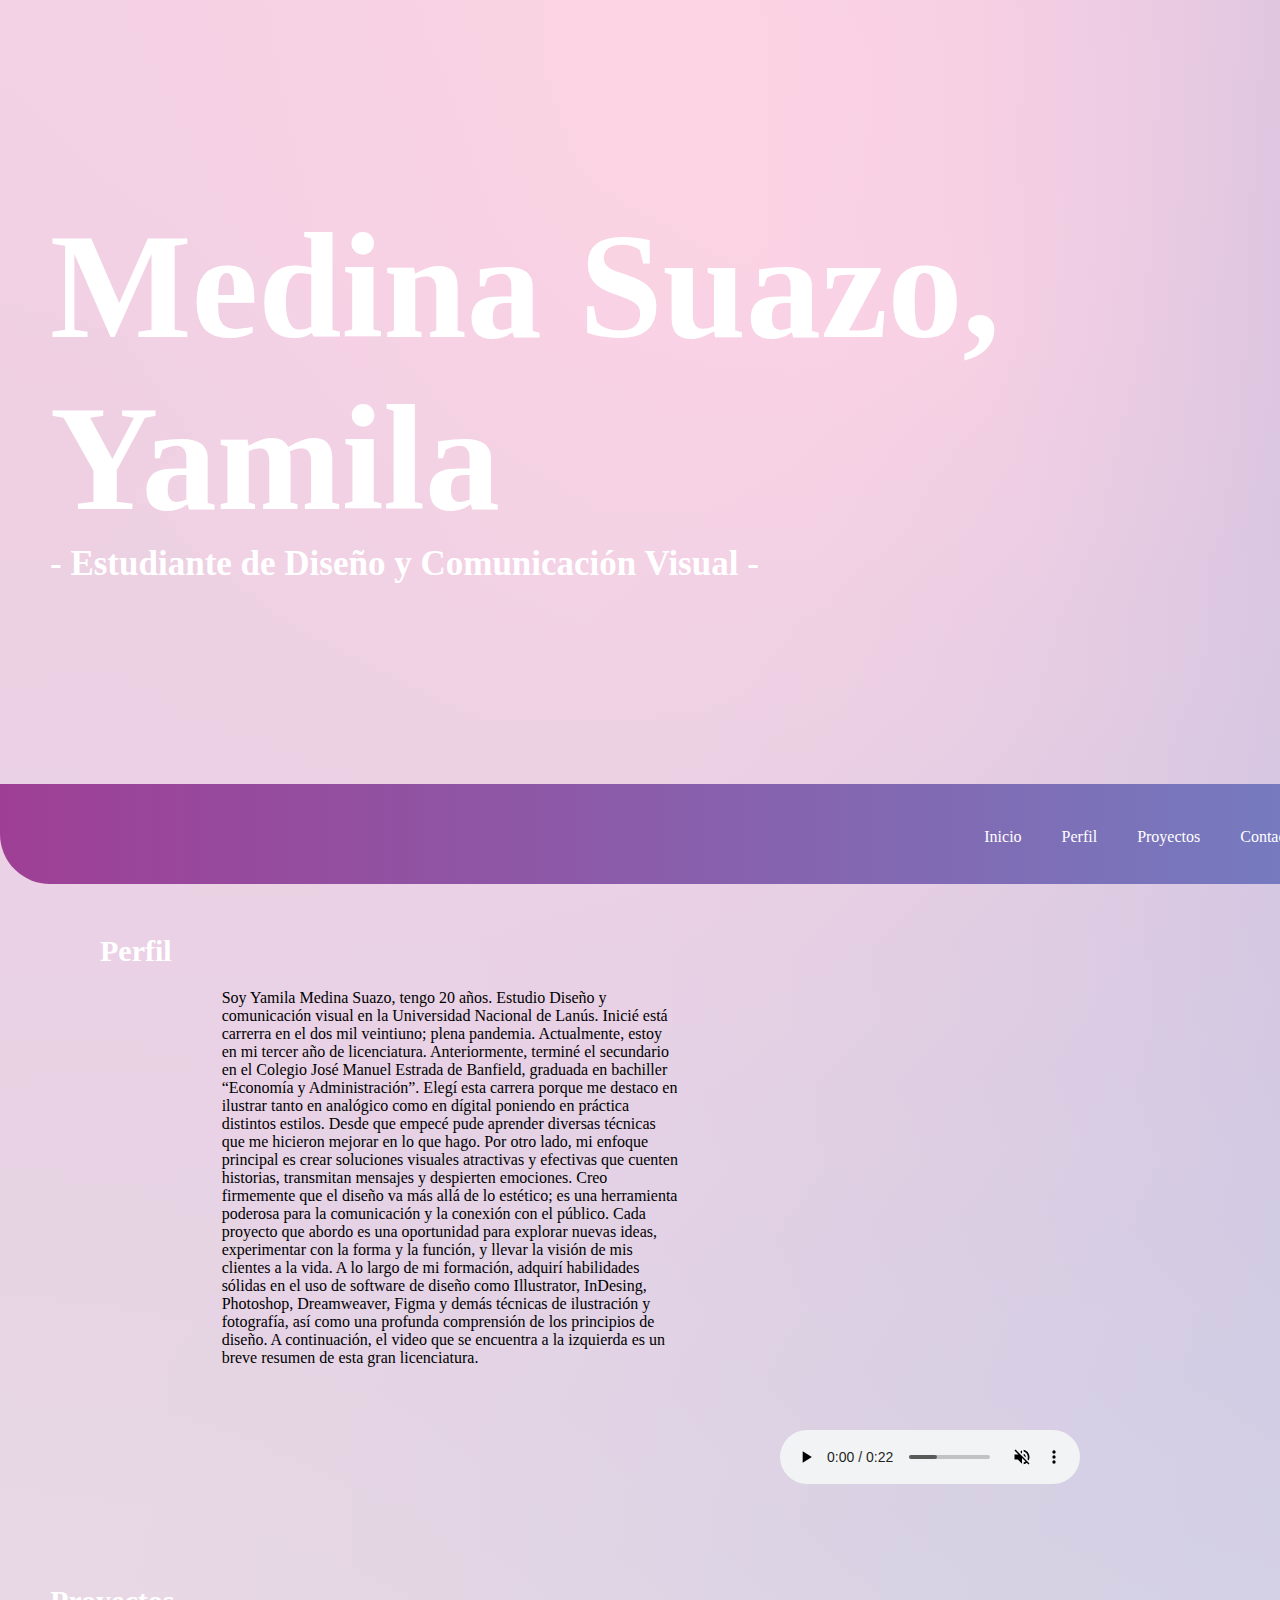
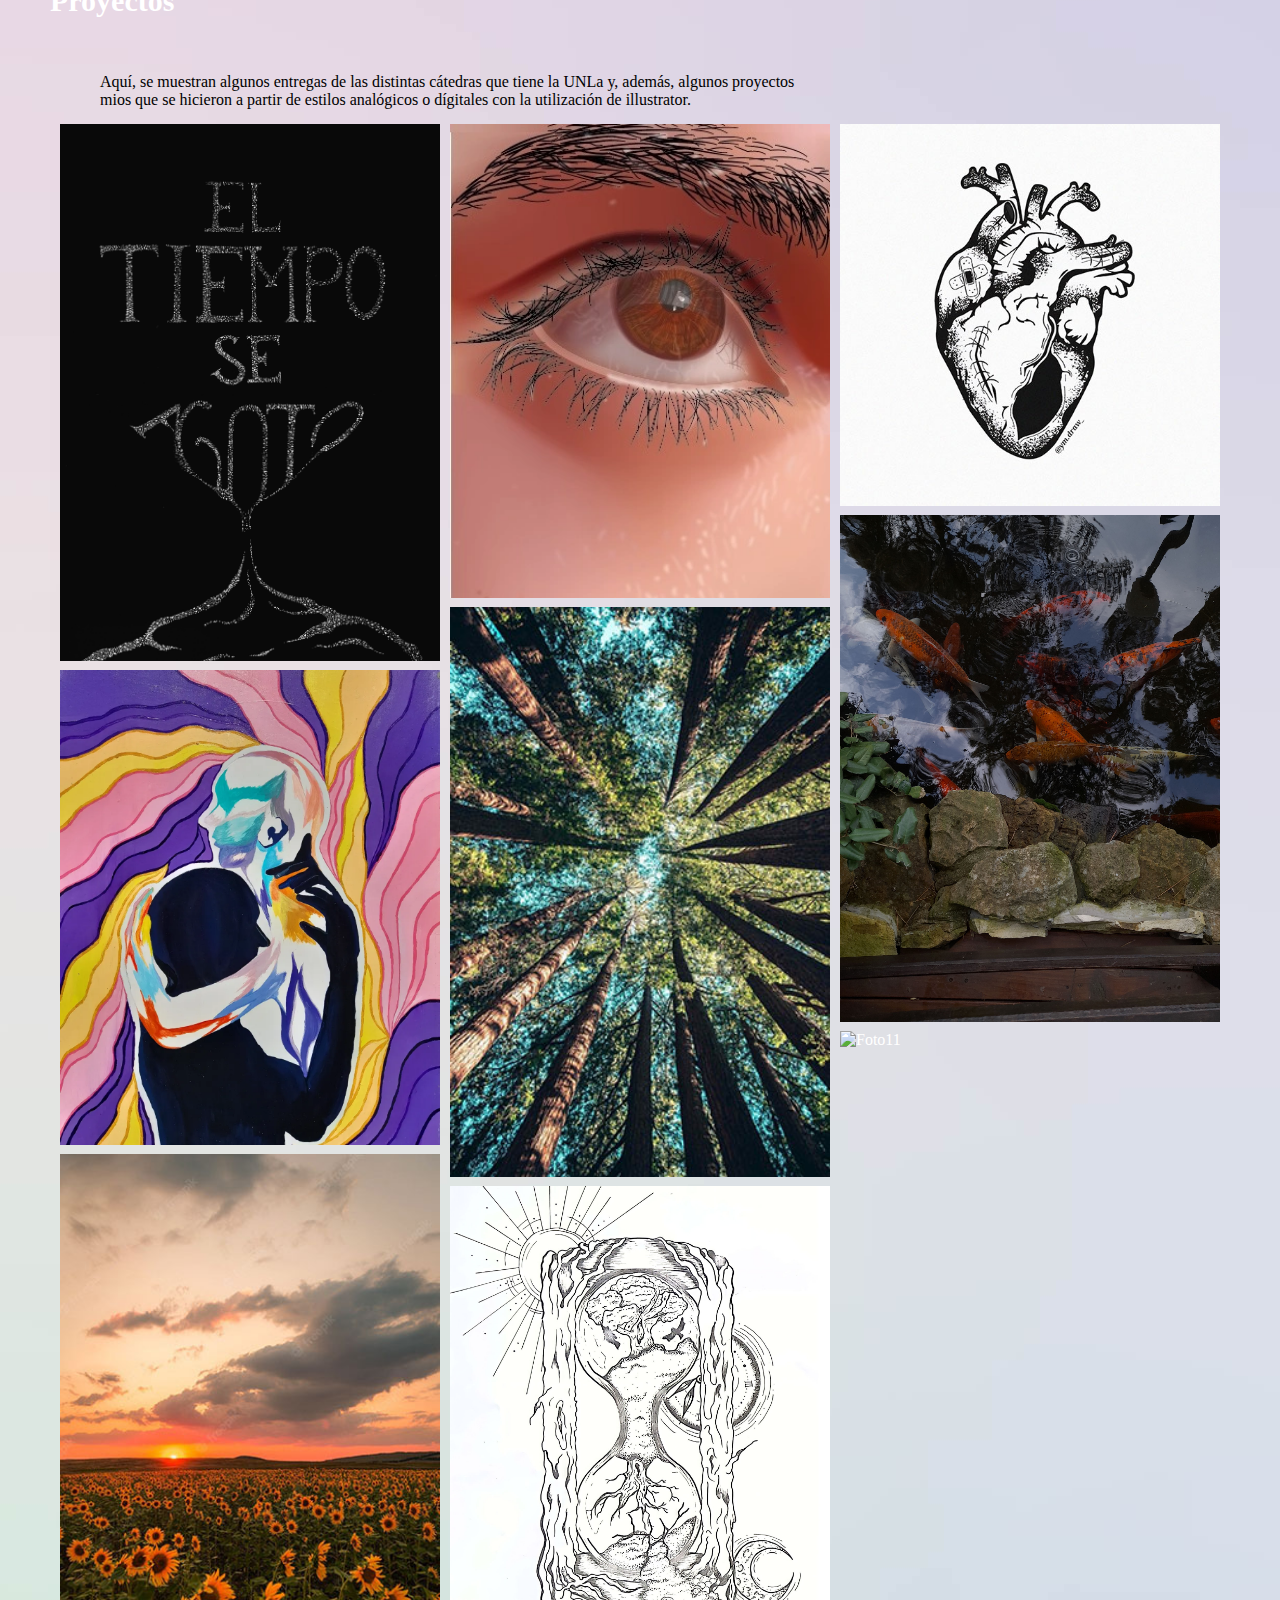
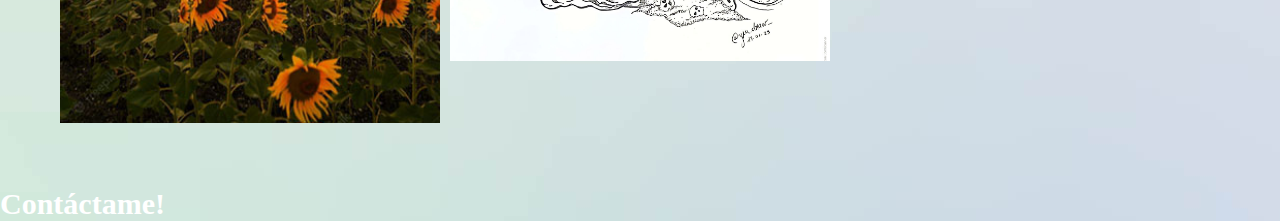
==== index.html @ ba36ee22 "Intento fallido de animacion" ====
<!doctype html>
<html>
<head>
<meta charset="utf-8">
<title>PF | Medina Suazo</title>
<link href ="estilos.css" rel="stylesheet" type="text/css">
</head>

<body class="index">
	<section class="inicio">
		<h1>Medina Suazo, Yamila</h1>
		<h2>- Estudiante de Dise&ntilde;o y Comunicaci&oacute;n Visual -</h2>
	</section>
	<header class="header">
		<nav>
			<a href="#">Inicio</a>
			<a href="#">Perfil</a>
			<a href="#">Proyectos</a>
			<a href="#">Contacto</a>
		</nav>
	</header>
		<main>
			<section class="perfil">
				<h3>Perfil</h3>
				<p>Soy Yamila Medina Suazo, tengo 20 años. Estudio Diseño y comunicación visual en la Universidad Nacional de Lanús. Inicié está carrerra en el dos mil veintiuno; plena pandemia. Actualmente, estoy en mi tercer año de licenciatura. 
				Anteriormente, terminé el secundario en el Colegio José Manuel Estrada de Banfield, graduada en bachiller “Economía y Administración”.
				Elegí esta carrera porque me destaco  en ilustrar tanto en analógico como en dígital poniendo en práctica distintos estilos. Desde que empecé pude aprender diversas técnicas que me hicieron mejorar en lo que hago.
				Por otro lado, mi enfoque principal es crear soluciones visuales atractivas y efectivas que cuenten historias, transmitan mensajes y despierten emociones. Creo firmemente que el diseño va más allá de lo estético; es una herramienta poderosa para la comunicación y la conexión con el público. Cada proyecto que abordo es una oportunidad para explorar nuevas ideas, experimentar con la forma y la función, y llevar la visión de mis clientes a la vida.
				A lo largo de mi formación, adquirí habilidades sólidas en el uso de software de diseño como Illustrator, InDesing, Photoshop, Dreamweaver, Figma y demás técnicas de ilustración y fotografía, así como una profunda comprensión de los principios de diseño. 
				A continuación, el video que se encuentra a la izquierda es un breve resumen de esta gran licenciatura.
				</p>
				<video muted controls>
					<source src="img/Video .mp4" type="Video/mp4">
					<source src="img/Video-.ogg" type="Video/ogg">
				</video>
			</section>
				<section class= "proyectos">
					<h3>Proyectos</h3>
					<p>Aquí, se muestran algunos entregas de las distintas cátedras que tiene la UNLa y, además, algunos proyectos mios que se hicieron a partir de estilos analógicos o dígitales con la utilización de illustrator.</p>
				  <div class="galeria">
							<div class="columnas">
							<img src="img/Foto1.jpg" alt="Foto1"/>
							<img src="img/Foto3.jpg" alt="Foto3"/>
							<img src="img/Foto4.jpg" alt="Foto4"/>
					  		</div>

					  		<div class="columnas">
							<img src="img/Foto5.jpg" alt="Foto5"/>
							<img src="img/Foto6.jpg" alt="Foto6"/>
							<img src="img/Foto7.jpg" alt="Foto7"/>
					  		</div>
					  
					  		<div class="columnas">
							<img src="img/Foto9.jpg" alt="Foto3"/>
							<img src="img/Foto10.jpg" alt="Foto10"/>
							<img src="img/Foto11.jpg" alt="Foto11"/>
					  		</div>
				  </div>
				</section>
					<section class= "formulario">
						<h3>Contáctame!</h3>
					</section>
		</main>
</body>
</html>
---- estilos.css ----
@charset "utf-8";
/* CSS Document */

*{
	margin:0px;
	padding: 0px;
}

.bienvenida{
	background-image: url("img/inicio.jpg");
	background-repeat: no-repeat;
	background-size: 100% auto;
	padding-top: 150px;
	padding-bottom: 100px;
	padding-left: 50px;
	display: flex;
	flex-direction: column;
	align-items: flex-start;
}

.bienvenidos{
	padding-bottom: 50px
}

h1{
	font-family:'LT Glockenspiel Black';
	font-size: 150px;
	color:#FFFFFF;
}

h2{
	font-family:'Cocogoose Pro Thin';
	font-size:35px;
	color:#FFFFFF;
}

h3{
	font-family:'LT Glockenspiel Black';
	font-size: 30px;
	color:#FFFFFF;
}

.boton{
	background-color: antiquewhite;
	border-radius:50px;
	width: 100px;
	padding: 20px 50px 20px 50px;
	font-size:30px;
	font-family:"LT Glockenspiel Black";
	
}

a{
	text-decoration: none;
	color: #010101;
}

/*Index*/
.index{
	background-image:url("img/index.jpg");
}

.inicio{
	display: flex;
	flex-direction: column;
	align-items: flex-start;
	padding-top: 200px;
	padding-bottom: 200px;
	padding-right: 50px;
	padding-left: 50px;
}

.header {
	background: linear-gradient(to right,#9E3F95, #747DC1);
	border-bottom-left-radius: 50px;
	border-bottom-right-radius: 50px;
	position: absolute;
	z-index: 8px;
	width: 1348px;
	height: 100px;
}

nav{
	display: flex;
	text-align:end;
	flex-direction: row;
	justify-content: flex-end;
	padding: 30px;
}

nav a {
	color: white;
	font-family: Cocogoose, "Cocogoose Pro Thin";
	padding:14px 20px;
	text-decoration: none;
}

.perfil{
	display: flex;
	flex-direction: row;
	align-items: flex-start;
	padding-top: 150px;
	padding-bottom: 50px;
	padding-left: 100px;
	padding-right: 100px;
	color:#FFFFFF;
}

p{
	padding-top: 55px;
	padding-left: 50px;
	padding-right: 100px;
	width: 700px;
	color: black;
}

video {
	height: 550px;
	 width: 450px;
	padding-right: 100px;
}

.proyectos {
	display: flex;
	flex-direction: column;
	align-items: flex-start;
	padding-top: 50px;
	padding-bottom: 50px;
	padding-left: 50px;
	padding-right: 50px;
	color:#FFFFFF;
}

img{
	width: 100%;
}

.galeria{
	display: flex;
	padding: 5px;
	flex-wrap: wrap;
}

.columnas{
	flex: 25%;
	padding: 5px;
}

.columnas img{
	margin-top: 5px;
}


@media screen and (max-width:600px){
	nav, section{
		flex-direction: column;
	}
	.columnas{
		flex: 100%;
		
	}
}
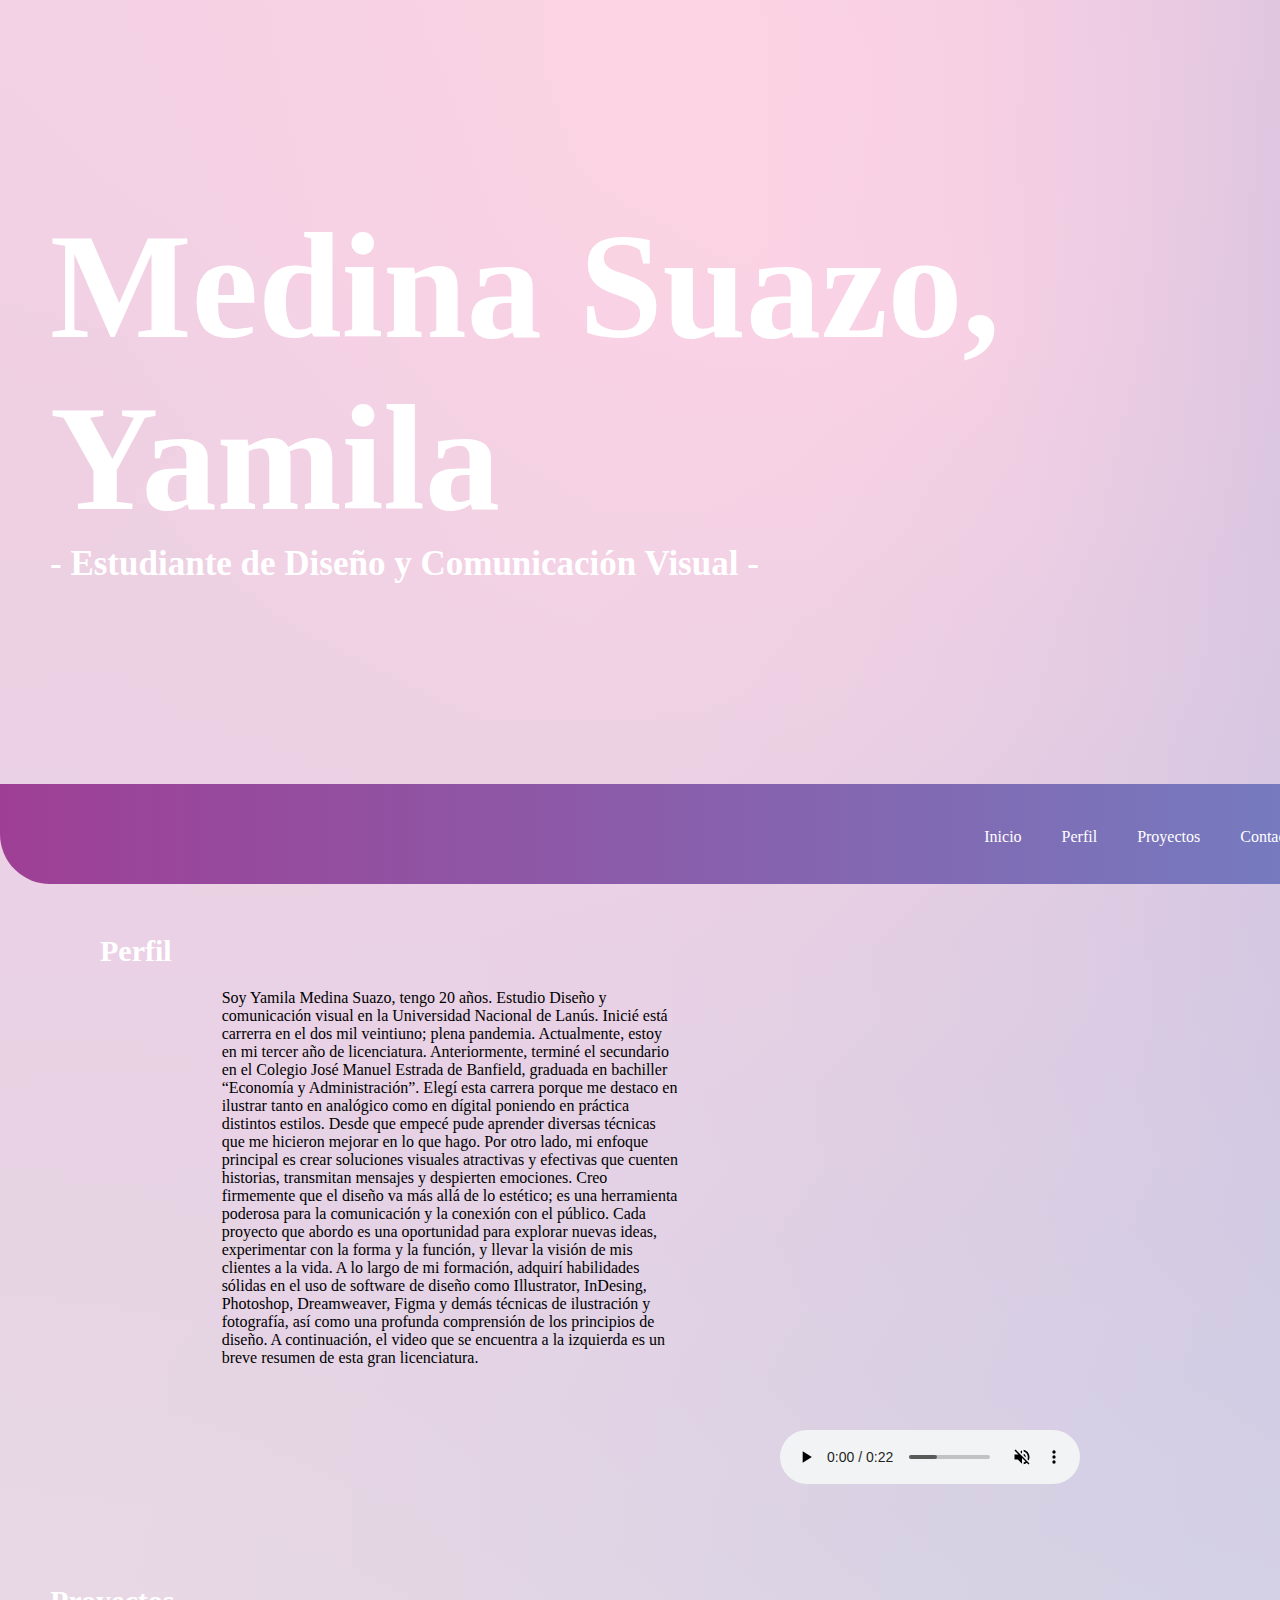
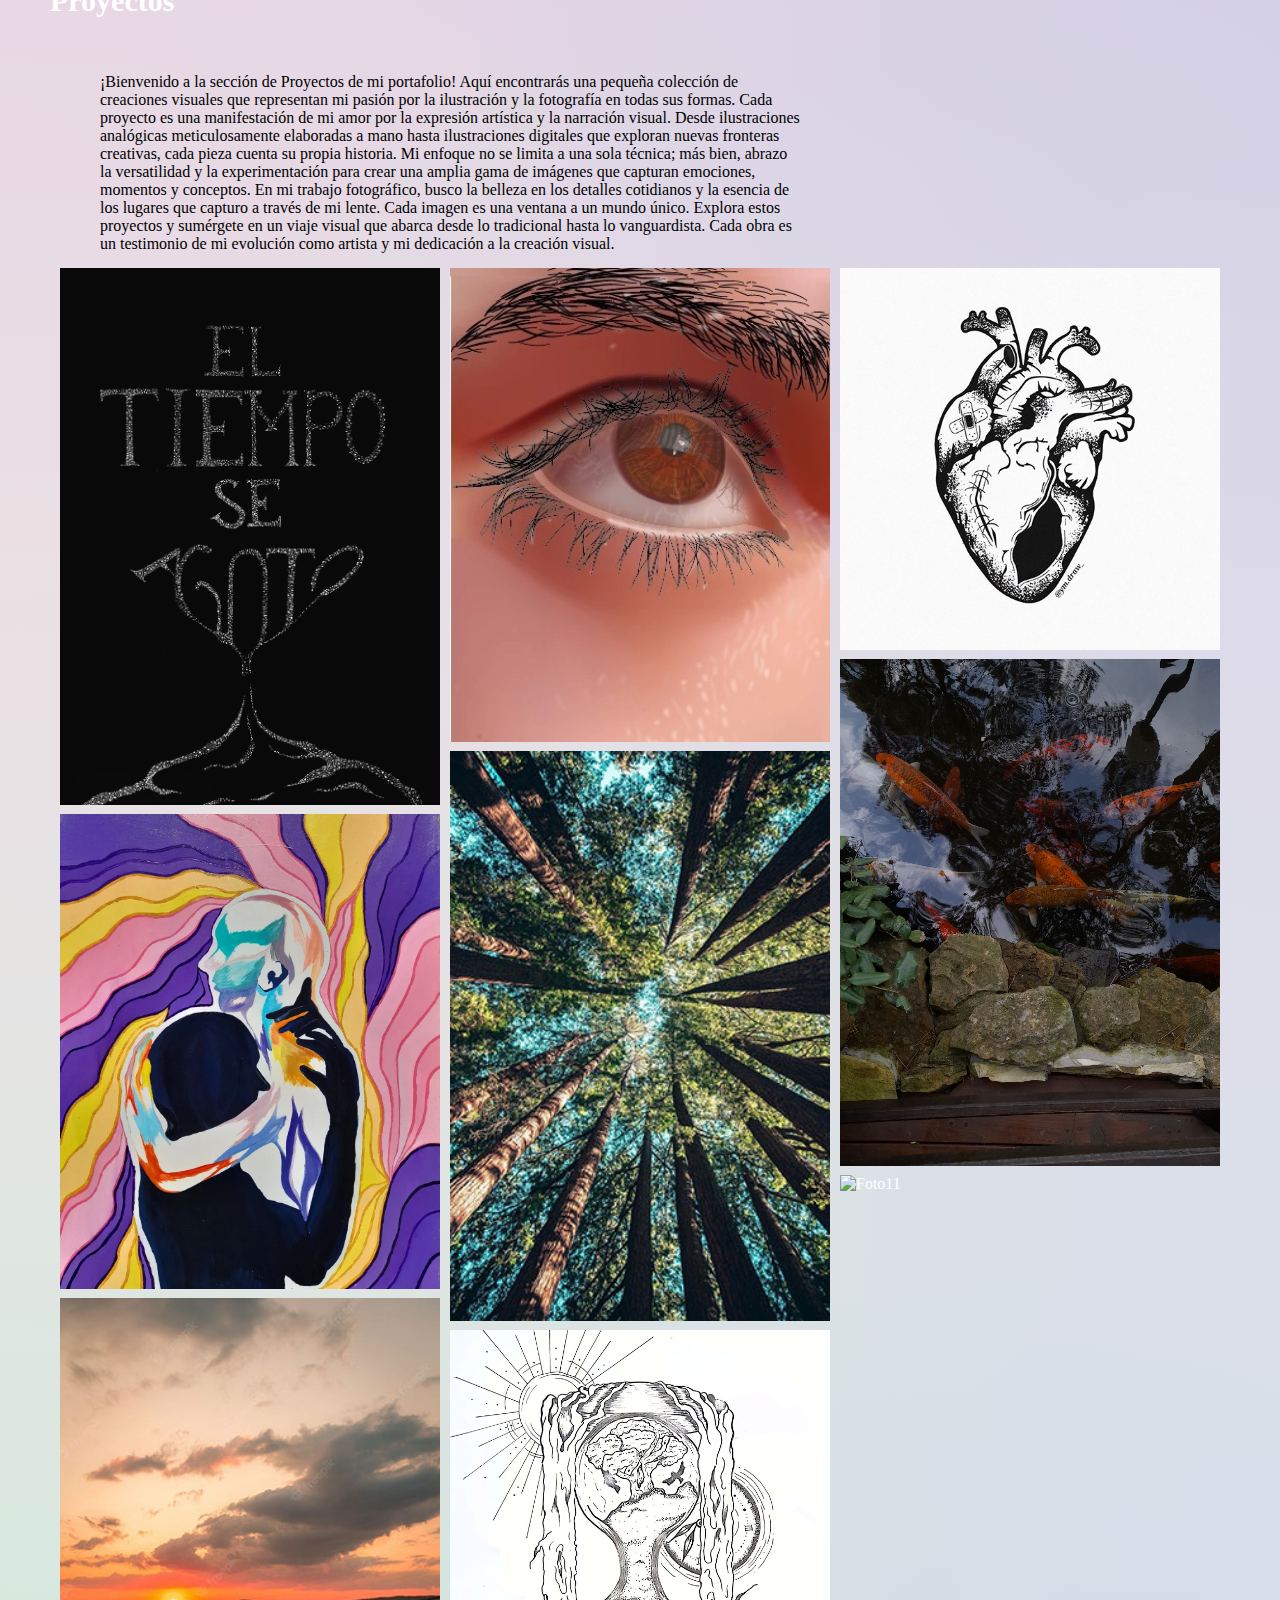
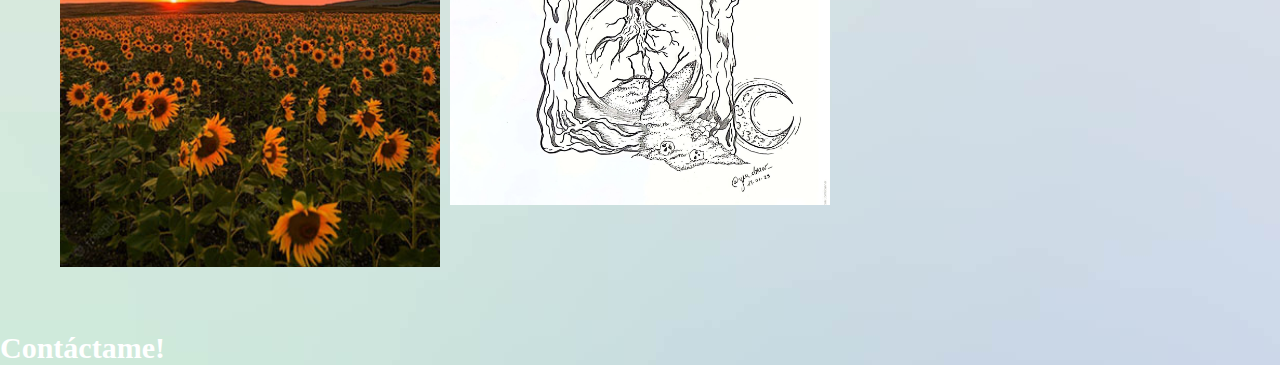
==== commit e33ae4b8: "Cambios en etiqueta p" ====
--- a/index.html
+++ b/index.html
@@ -36,7 +36,11 @@
 			</section>
 				<section class= "proyectos">
 					<h3>Proyectos</h3>
-					<p>Aquí, se muestran algunos entregas de las distintas cátedras que tiene la UNLa y, además, algunos proyectos mios que se hicieron a partir de estilos analógicos o dígitales con la utilización de illustrator.</p>
+					<p>¡Bienvenido a la sección de Proyectos de mi portafolio! Aquí encontrarás una pequeña colección de creaciones visuales que representan mi pasión por la ilustración y la fotografía en todas sus formas. Cada proyecto es una manifestación de mi amor por la expresión artística y la narración visual.
+					Desde ilustraciones analógicas meticulosamente elaboradas a mano hasta ilustraciones digitales que exploran nuevas fronteras creativas, cada pieza cuenta su propia historia. Mi enfoque no se limita a una sola técnica; más bien, abrazo la versatilidad y la experimentación para crear una amplia gama de imágenes que capturan emociones, momentos y conceptos.
+					En mi trabajo fotográfico, busco la belleza en los detalles cotidianos y la esencia de los lugares que capturo a través de mi lente. Cada imagen es una ventana a un mundo único.
+					Explora estos proyectos y sumérgete en un viaje visual que abarca desde lo tradicional hasta lo vanguardista. Cada obra es un testimonio de mi evolución como artista y mi dedicación a la creación visual. 
+					</p>
 				  <div class="galeria">
 							<div class="columnas">
 							<img src="img/Foto1.jpg" alt="Foto1"/>
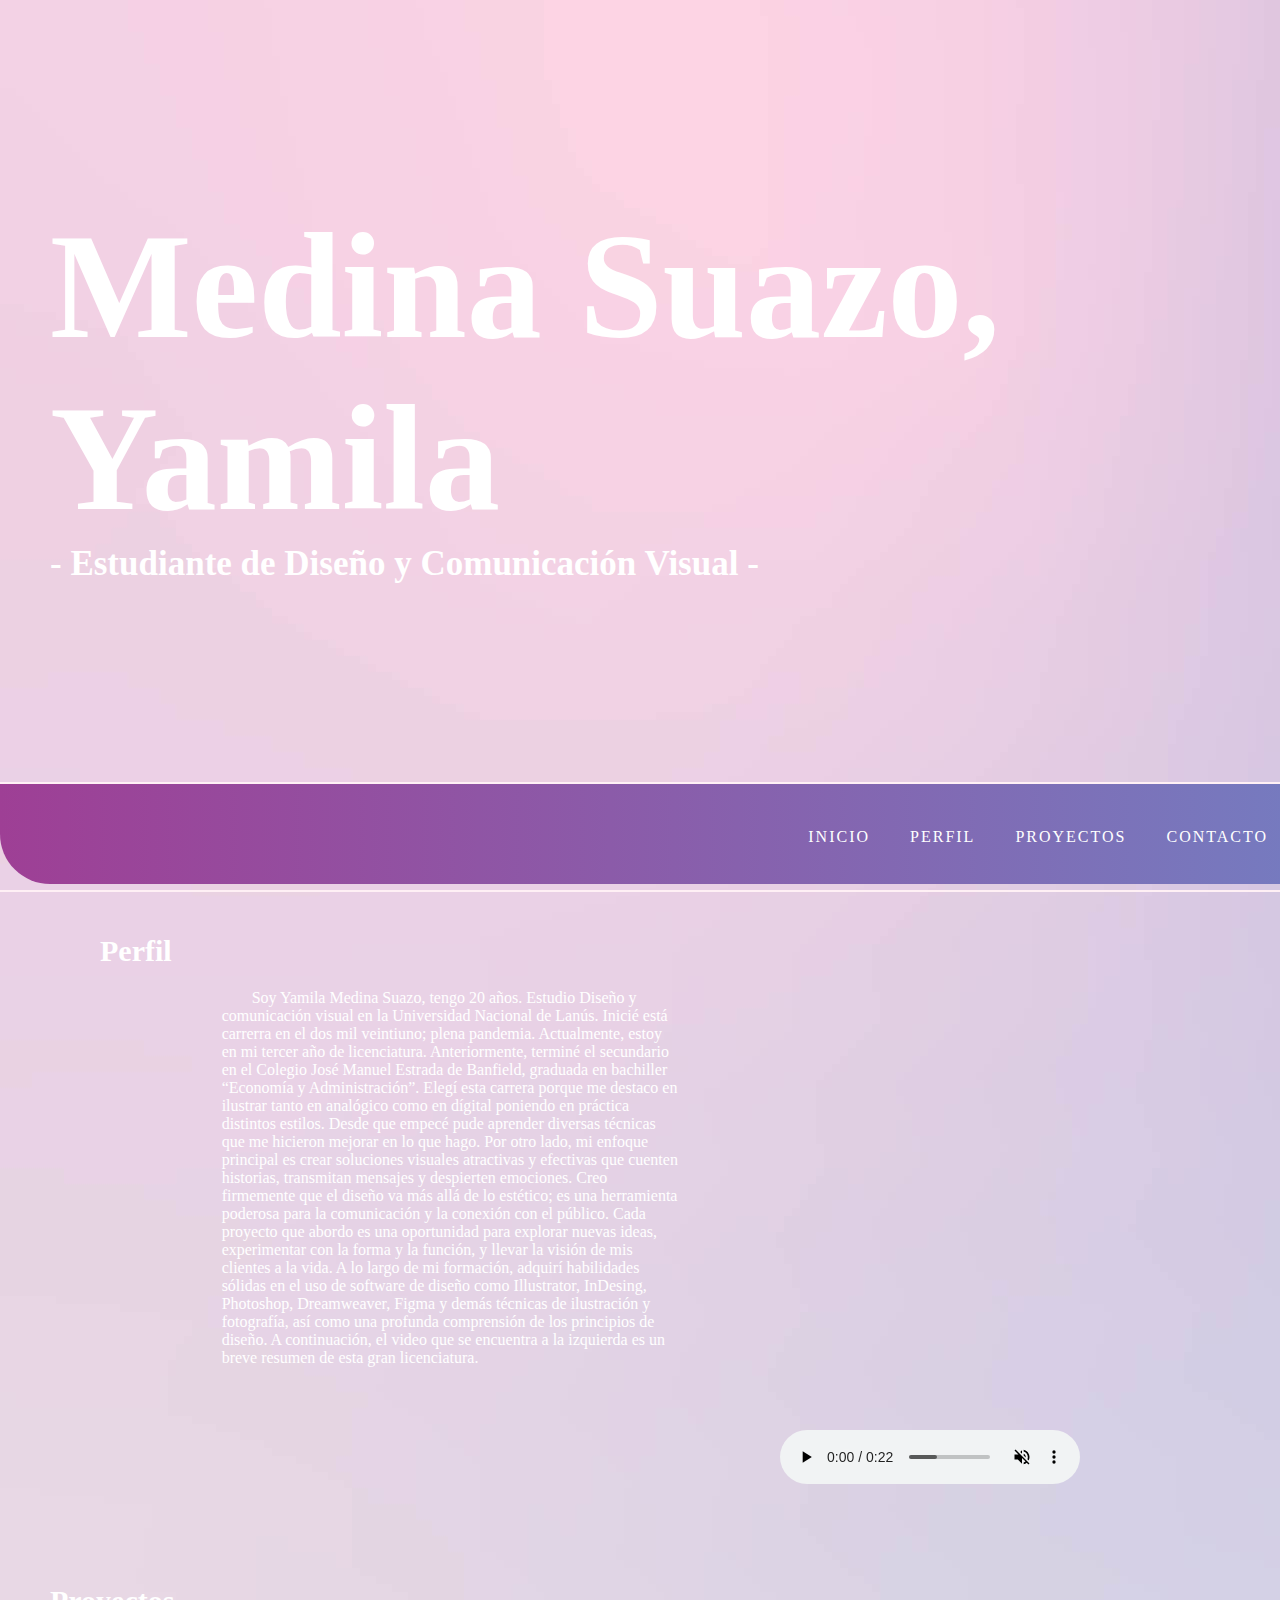
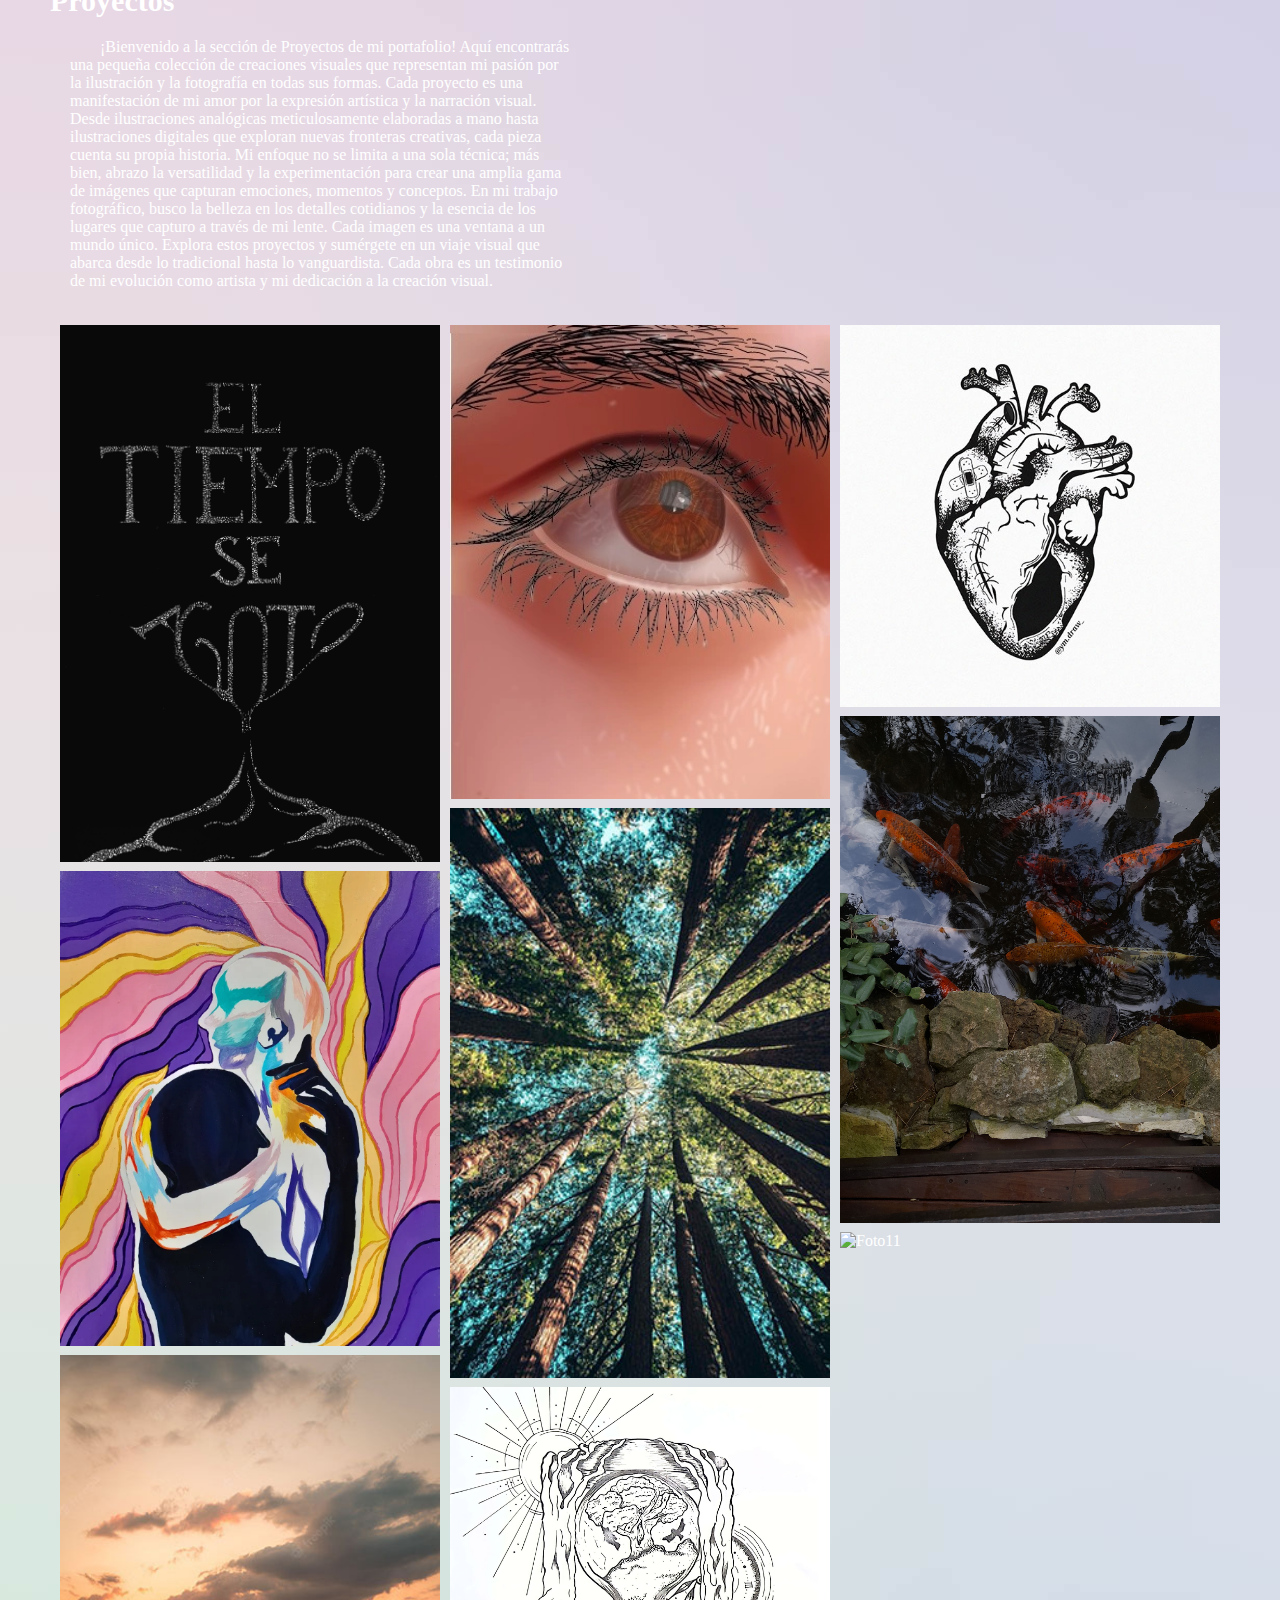
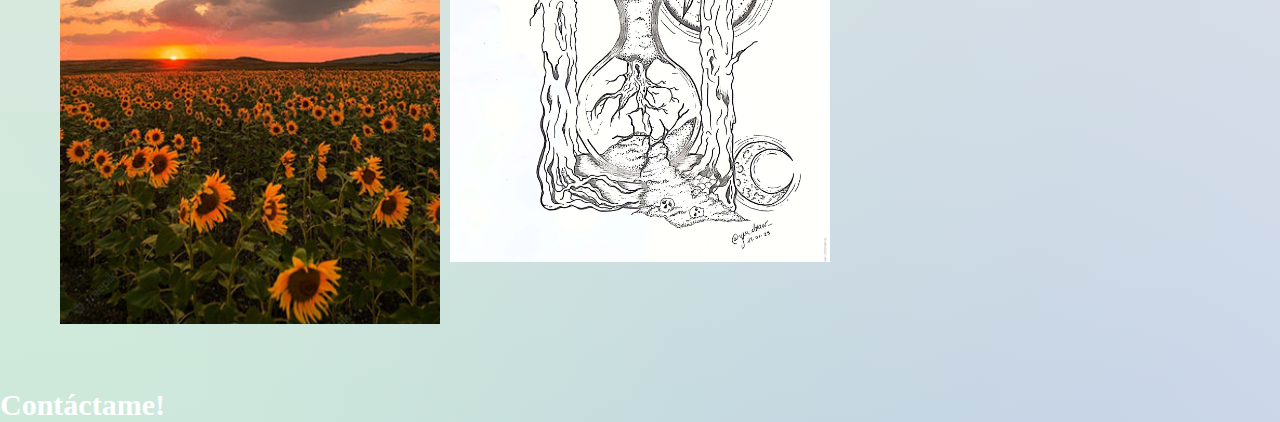
==== commit c6b58108: "Intento de animacion en botonera" ====
--- a/index.html
+++ b/index.html
@@ -12,7 +12,7 @@
 		<h2>- Estudiante de Dise&ntilde;o y Comunicaci&oacute;n Visual -</h2>
 	</section>
 	<header class="header">
-		<nav>
+		<nav class="botonera">
 			<a href="#">Inicio</a>
 			<a href="#">Perfil</a>
 			<a href="#">Proyectos</a>
@@ -36,11 +36,11 @@
 			</section>
 				<section class= "proyectos">
 					<h3>Proyectos</h3>
-					<p>¡Bienvenido a la sección de Proyectos de mi portafolio! Aquí encontrarás una pequeña colección de creaciones visuales que representan mi pasión por la ilustración y la fotografía en todas sus formas. Cada proyecto es una manifestación de mi amor por la expresión artística y la narración visual.
-					Desde ilustraciones analógicas meticulosamente elaboradas a mano hasta ilustraciones digitales que exploran nuevas fronteras creativas, cada pieza cuenta su propia historia. Mi enfoque no se limita a una sola técnica; más bien, abrazo la versatilidad y la experimentación para crear una amplia gama de imágenes que capturan emociones, momentos y conceptos.
-					En mi trabajo fotográfico, busco la belleza en los detalles cotidianos y la esencia de los lugares que capturo a través de mi lente. Cada imagen es una ventana a un mundo único.
+                    <p>¡Bienvenido a la sección de Proyectos de mi portafolio! Aquí encontrarás una pequeña colección de creaciones visuales que representan mi pasión por la ilustración y la fotografía en todas sus formas. Cada proyecto es una manifestación de mi amor por la expresión artística y la narración visual.
+                    Desde ilustraciones analógicas meticulosamente elaboradas a mano hasta ilustraciones digitales que exploran nuevas fronteras creativas, cada pieza cuenta su propia historia. Mi enfoque no se limita a una sola técnica; más bien, abrazo la versatilidad y la experimentación para crear una amplia gama de imágenes que capturan emociones, momentos y conceptos.
+                    En mi trabajo fotográfico, busco la belleza en los detalles cotidianos y la esencia de los lugares que capturo a través de mi lente. Cada imagen es una ventana a un mundo único.
 					Explora estos proyectos y sumérgete en un viaje visual que abarca desde lo tradicional hasta lo vanguardista. Cada obra es un testimonio de mi evolución como artista y mi dedicación a la creación visual. 
-					</p>
+                  </p>
 				  <div class="galeria">
 							<div class="columnas">
 							<img src="img/Foto1.jpg" alt="Foto1"/>
--- a/estilos.css
+++ b/estilos.css
@@ -40,14 +40,20 @@
 	color:#FFFFFF;
 }
 
-.boton{
-	background-color: antiquewhite;
+.boton{;
 	border-radius:50px;
 	width: 100px;
 	padding: 20px 50px 20px 50px;
 	font-size:30px;
 	font-family:"LT Glockenspiel Black";
-	
+	box-shadow: 0 0 5px blueviolet,
+	0 0 25px blueviolet;
+}
+
+.boton:hover {
+	box-shadow: 0 0 5px blueviolet,
+	0 0 25px blueviolet, 0 0 5px blueviolet,
+	0 0 100px blueviolet, 0 0 200px blueviolet;
 }
 
 a{
@@ -74,7 +80,7 @@
 	background: linear-gradient(to right,#9E3F95, #747DC1);
 	border-bottom-left-radius: 50px;
 	border-bottom-right-radius: 50px;
-	position: absolute;
+	position: fixed;
 	z-index: 8px;
 	width: 1348px;
 	height: 100px;
@@ -86,6 +92,38 @@
 	flex-direction: row;
 	justify-content: flex-end;
 	padding: 30px;
+}
+
+.botonera{
+	text-decoration: none;
+	text-transform: uppercase;
+	letter-spacing: 2px;
+	color:lavenderblush;
+	outline: 2px solid lavenderblush;
+	padding: 30px 60px;
+	position: relative;
+	overflow:hidden;
+	transition: color 1s;
+}
+
+.botonera:hover{
+	color: #833ab4;
+}
+
+.botonera:before{
+	position: absolute;
+	top: 0px;
+	left: -50px;
+	width: 0px;
+	height: 100%;
+	background-color:lavenderblush;
+	transform: skewX(35deg);
+	z-index: -1;
+	transition: width 1s;
+}
+
+.botonera:hover:before{
+	width:150%;
 }
 
 nav a {
@@ -106,12 +144,12 @@
 	color:#FFFFFF;
 }
 
-p{
+.perfil p{
 	padding-top: 55px;
 	padding-left: 50px;
 	padding-right: 100px;
 	width: 700px;
-	color: black;
+	text-indent: 30px;
 }
 
 video {
@@ -128,7 +166,13 @@
 	padding-bottom: 50px;
 	padding-left: 50px;
 	padding-right: 50px;
-	color:#FFFFFF;
+	color:#FFFFFF
+}
+
+.proyectos p {
+	padding:20px;
+	width: 500px;
+	text-indent: 30px;
 }
 
 img{
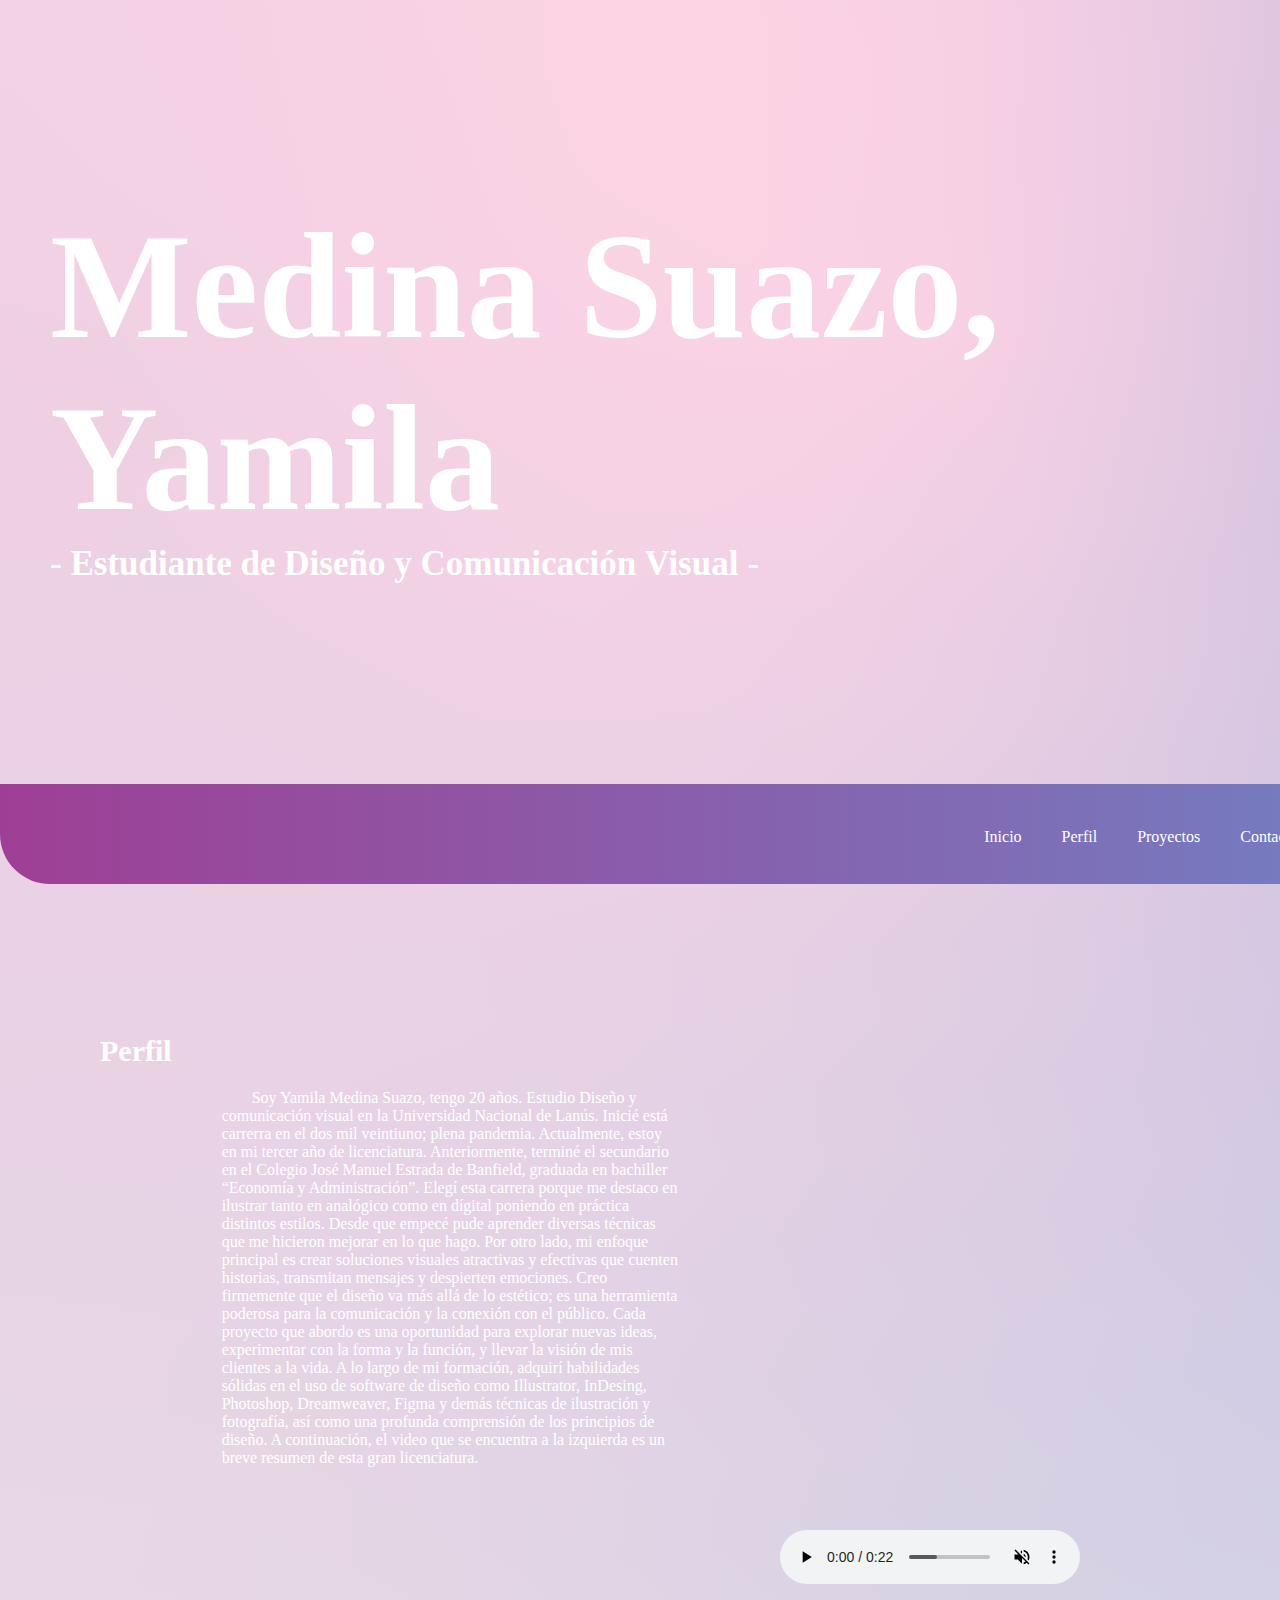
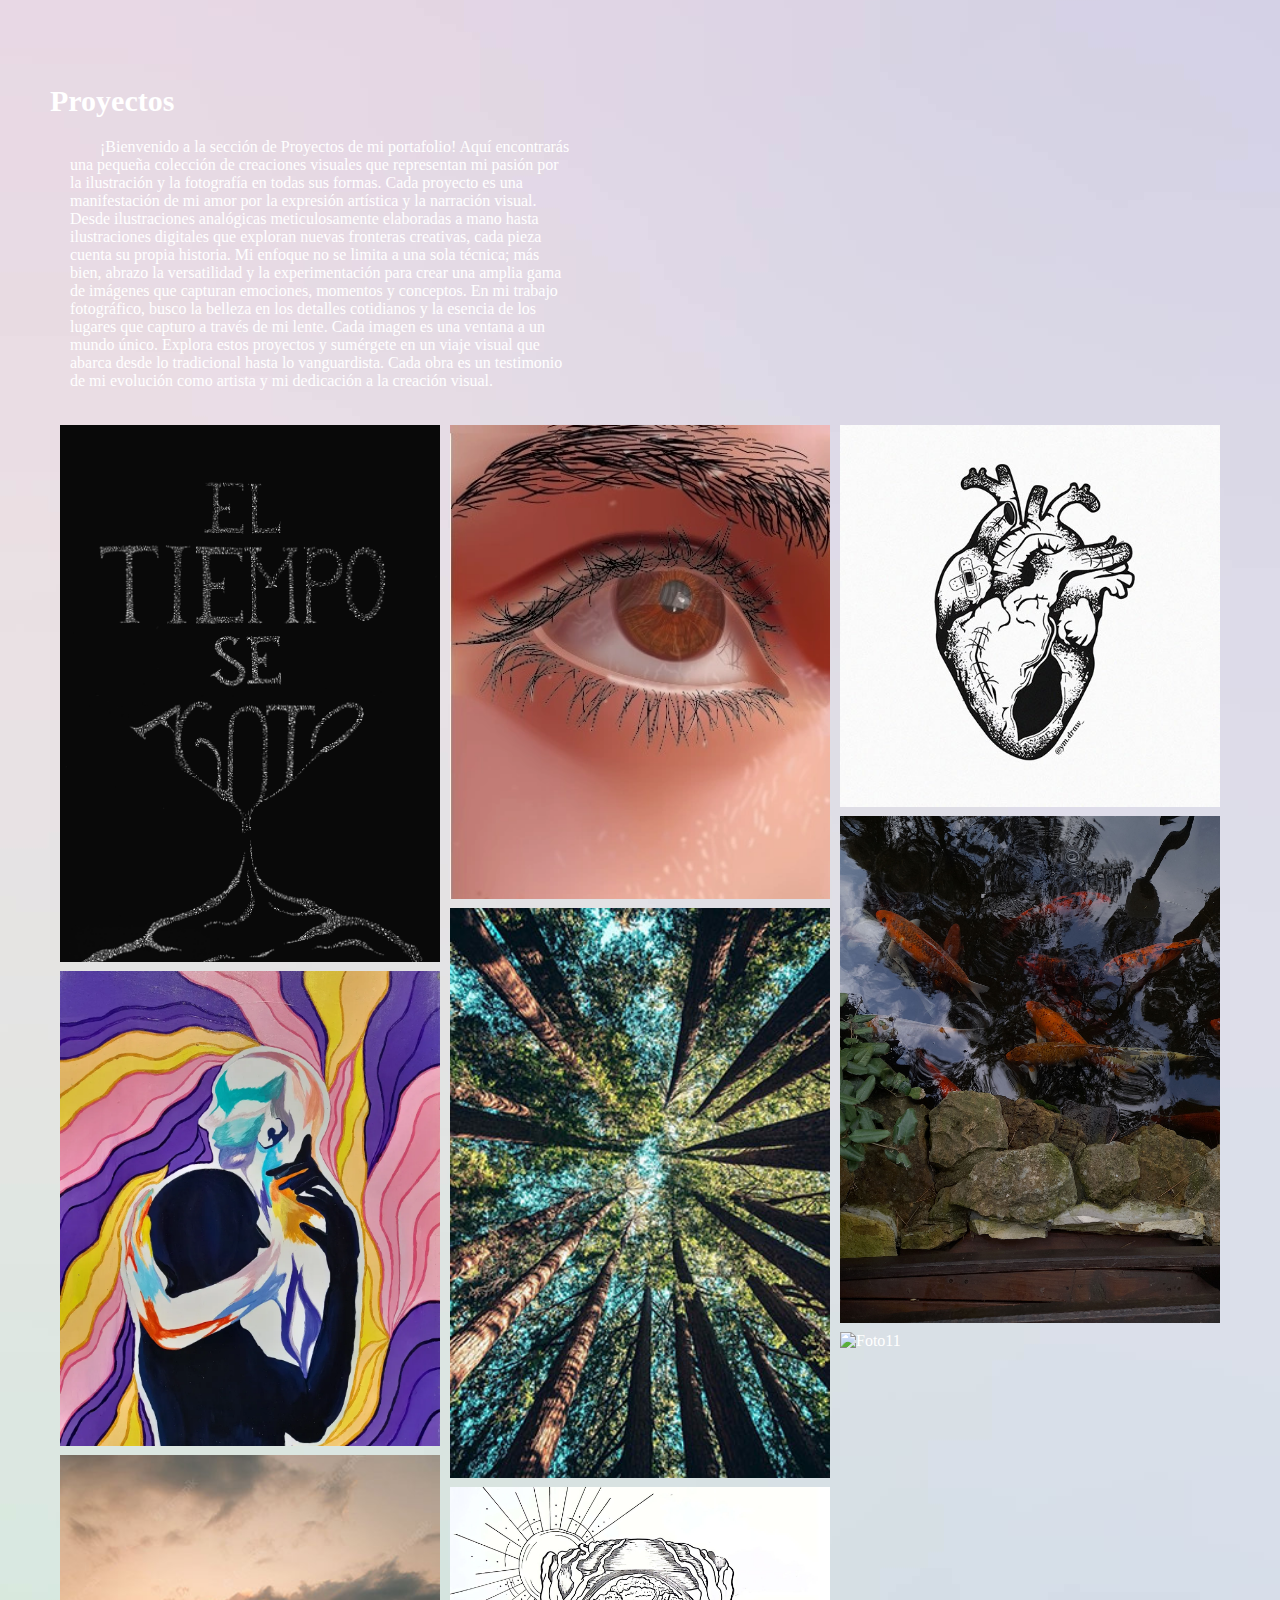
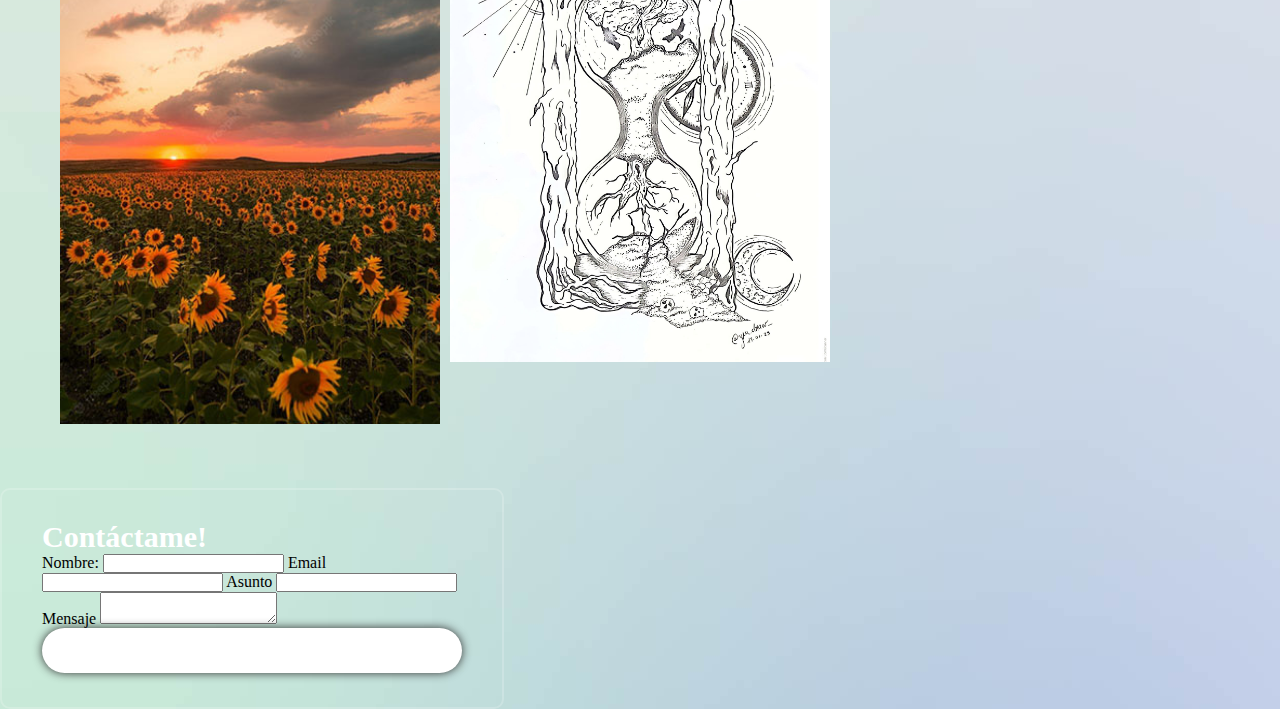
==== commit 81ee6207: "Incorporacion de favicon" ====
--- a/index.html
+++ b/index.html
@@ -5,14 +5,14 @@
 <title>PF | Medina Suazo</title>
 <link href ="estilos.css" rel="stylesheet" type="text/css">
 </head>
-
+	<link rel="icon" type="image/png" href="img/Favicon.png">
 <body class="index">
 	<section class="inicio">
 		<h1>Medina Suazo, Yamila</h1>
 		<h2>- Estudiante de Dise&ntilde;o y Comunicaci&oacute;n Visual -</h2>
 	</section>
 	<header class="header">
-		<nav class="botonera">
+		<nav>
 			<a href="#">Inicio</a>
 			<a href="#">Perfil</a>
 			<a href="#">Proyectos</a>
@@ -63,6 +63,19 @@
 				</section>
 					<section class= "formulario">
 						<h3>Contáctame!</h3>
+						<form method="post" action="mailto:yamilamedinasuazo263@gmail.com?subject=Email enviado desde el formulario" target="_blank" enctype="text/plain">
+						<label for="Nombre">Nombre:</label>
+						<input type="text" name="Nombre" id="Nombre">
+						<label>Email</label>
+						<input type="email" name="Email" id="Email">
+						<label>Asunto</label>
+						<input type="text" name="Asunto" id="Asunto">
+						<label for="mensaje">Mensaje</label>
+						<textarea name="Mensaje" id="Mensaje" maxlength="600"></textarea>
+						
+							<button type="submit" class="btn" value="Enviar"> </button>
+						</form>
+							  
 					</section>
 		</main>
 </body>
--- a/estilos.css
+++ b/estilos.css
@@ -80,7 +80,7 @@
 	background: linear-gradient(to right,#9E3F95, #747DC1);
 	border-bottom-left-radius: 50px;
 	border-bottom-right-radius: 50px;
-	position: fixed;
+	position:sticky;
 	z-index: 8px;
 	width: 1348px;
 	height: 100px;
@@ -92,38 +92,6 @@
 	flex-direction: row;
 	justify-content: flex-end;
 	padding: 30px;
-}
-
-.botonera{
-	text-decoration: none;
-	text-transform: uppercase;
-	letter-spacing: 2px;
-	color:lavenderblush;
-	outline: 2px solid lavenderblush;
-	padding: 30px 60px;
-	position: relative;
-	overflow:hidden;
-	transition: color 1s;
-}
-
-.botonera:hover{
-	color: #833ab4;
-}
-
-.botonera:before{
-	position: absolute;
-	top: 0px;
-	left: -50px;
-	width: 0px;
-	height: 100%;
-	background-color:lavenderblush;
-	transform: skewX(35deg);
-	z-index: -1;
-	transition: width 1s;
-}
-
-.botonera:hover:before{
-	width:150%;
 }
 
 nav a {
@@ -203,4 +171,49 @@
 		flex: 100%;
 		
 	}
+}
+/*font: ormulario*/
+.formulario{
+	width: 420px;
+	background: transparent;
+	border: 2px solid rgba(255, 255, 255, .2);
+	border-filter: blur(20px);
+	color: black;
+	font-family:"Cocogoose Pro Thin";
+	border-radius: 10px;
+	padding: 30px 40px;
+}
+
+label{
+	position: relative;
+	width: 100%;
+	height: 50px;
+	margin: 30px 0;
+}
+
+imput{
+	width: 100%;
+	height: 100%;
+	background: transparent;
+	outline: none;
+	border: 2px solid rgba(255, 255, 255, .2);
+	border-radius: 40px;
+	font-size: 16px;
+	color: white;
+	padding: 20px 45px 20px 20px;
+}
+
+.btn{
+	width: 100%;
+	height: 45px;
+	background-color: white;
+	border: none;
+	outline: none;
+	border-radius: 40px;
+	box-shadow: 0 0 10px;
+	cursor: pointer;
+	font-size: 16px;
+	color: #333;
+	font-weight: 600;
+	
 }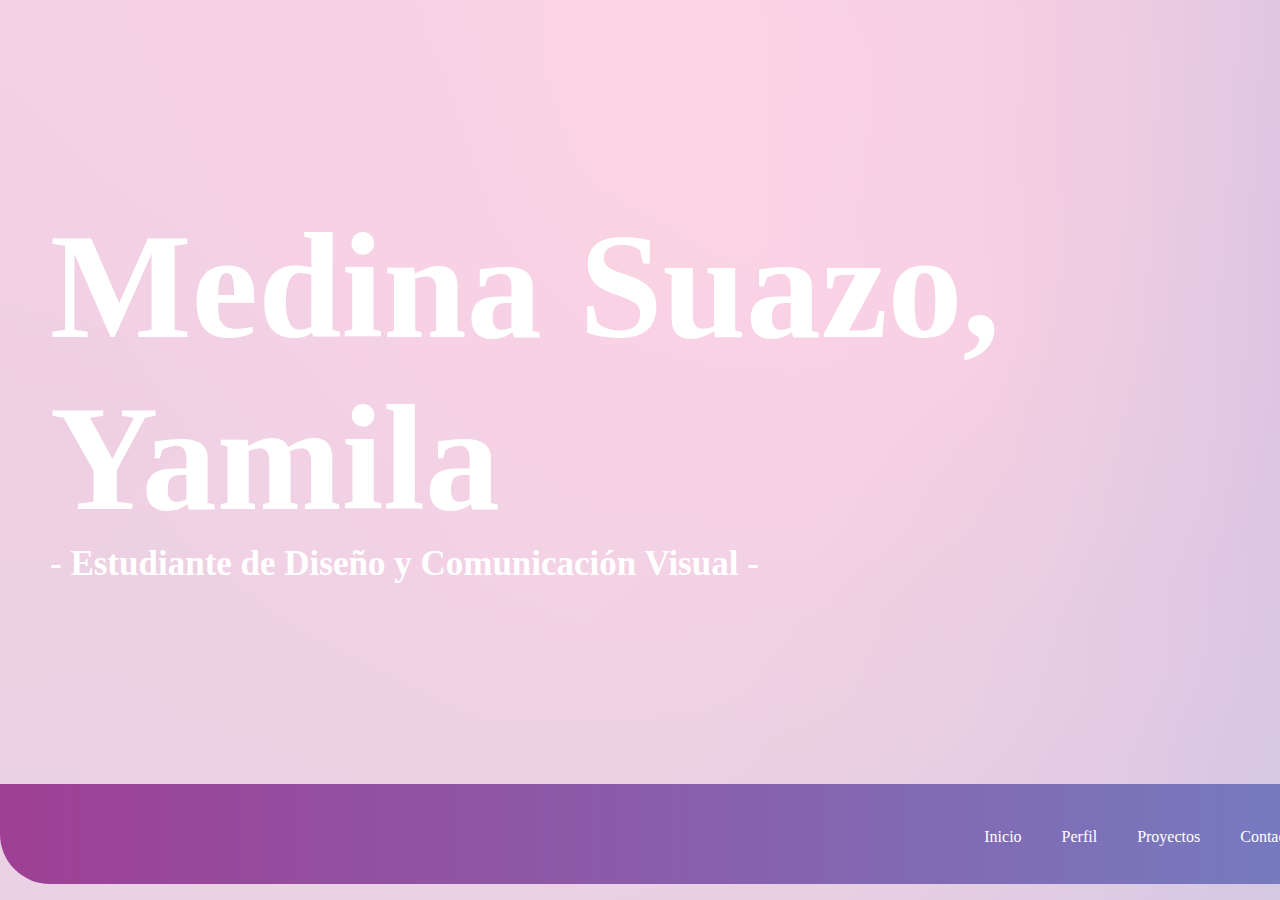
==== commit cc010ebe: "Creacion de nuevos html" ====
--- a/index.html
+++ b/index.html
@@ -6,77 +6,19 @@
 <link href ="estilos.css" rel="stylesheet" type="text/css">
 </head>
 	<link rel="icon" type="image/png" href="img/Favicon.png">
-<body class="index">
+	
+<body class="fondo">
 	<section class="inicio">
 		<h1>Medina Suazo, Yamila</h1>
 		<h2>- Estudiante de Dise&ntilde;o y Comunicaci&oacute;n Visual -</h2>
 	</section>
 	<header class="header">
 		<nav>
-			<a href="#">Inicio</a>
-			<a href="#">Perfil</a>
-			<a href="#">Proyectos</a>
-			<a href="#">Contacto</a>
+			<a href= "inicio.html">Inicio</a>
+			<a href= "perfil.html">Perfil</a>
+			<a href= "proyectos.html">Proyectos</a>
+			<a href= "contacto.html">Contacto</a>
 		</nav>
 	</header>
-		<main>
-			<section class="perfil">
-				<h3>Perfil</h3>
-				<p>Soy Yamila Medina Suazo, tengo 20 años. Estudio Diseño y comunicación visual en la Universidad Nacional de Lanús. Inicié está carrerra en el dos mil veintiuno; plena pandemia. Actualmente, estoy en mi tercer año de licenciatura. 
-				Anteriormente, terminé el secundario en el Colegio José Manuel Estrada de Banfield, graduada en bachiller “Economía y Administración”.
-				Elegí esta carrera porque me destaco  en ilustrar tanto en analógico como en dígital poniendo en práctica distintos estilos. Desde que empecé pude aprender diversas técnicas que me hicieron mejorar en lo que hago.
-				Por otro lado, mi enfoque principal es crear soluciones visuales atractivas y efectivas que cuenten historias, transmitan mensajes y despierten emociones. Creo firmemente que el diseño va más allá de lo estético; es una herramienta poderosa para la comunicación y la conexión con el público. Cada proyecto que abordo es una oportunidad para explorar nuevas ideas, experimentar con la forma y la función, y llevar la visión de mis clientes a la vida.
-				A lo largo de mi formación, adquirí habilidades sólidas en el uso de software de diseño como Illustrator, InDesing, Photoshop, Dreamweaver, Figma y demás técnicas de ilustración y fotografía, así como una profunda comprensión de los principios de diseño. 
-				A continuación, el video que se encuentra a la izquierda es un breve resumen de esta gran licenciatura.
-				</p>
-				<video muted controls>
-					<source src="img/Video .mp4" type="Video/mp4">
-					<source src="img/Video-.ogg" type="Video/ogg">
-				</video>
-			</section>
-				<section class= "proyectos">
-					<h3>Proyectos</h3>
-                    <p>¡Bienvenido a la sección de Proyectos de mi portafolio! Aquí encontrarás una pequeña colección de creaciones visuales que representan mi pasión por la ilustración y la fotografía en todas sus formas. Cada proyecto es una manifestación de mi amor por la expresión artística y la narración visual.
-                    Desde ilustraciones analógicas meticulosamente elaboradas a mano hasta ilustraciones digitales que exploran nuevas fronteras creativas, cada pieza cuenta su propia historia. Mi enfoque no se limita a una sola técnica; más bien, abrazo la versatilidad y la experimentación para crear una amplia gama de imágenes que capturan emociones, momentos y conceptos.
-                    En mi trabajo fotográfico, busco la belleza en los detalles cotidianos y la esencia de los lugares que capturo a través de mi lente. Cada imagen es una ventana a un mundo único.
-					Explora estos proyectos y sumérgete en un viaje visual que abarca desde lo tradicional hasta lo vanguardista. Cada obra es un testimonio de mi evolución como artista y mi dedicación a la creación visual. 
-                  </p>
-				  <div class="galeria">
-							<div class="columnas">
-							<img src="img/Foto1.jpg" alt="Foto1"/>
-							<img src="img/Foto3.jpg" alt="Foto3"/>
-							<img src="img/Foto4.jpg" alt="Foto4"/>
-					  		</div>
-
-					  		<div class="columnas">
-							<img src="img/Foto5.jpg" alt="Foto5"/>
-							<img src="img/Foto6.jpg" alt="Foto6"/>
-							<img src="img/Foto7.jpg" alt="Foto7"/>
-					  		</div>
-					  
-					  		<div class="columnas">
-							<img src="img/Foto9.jpg" alt="Foto3"/>
-							<img src="img/Foto10.jpg" alt="Foto10"/>
-							<img src="img/Foto11.jpg" alt="Foto11"/>
-					  		</div>
-				  </div>
-				</section>
-					<section class= "formulario">
-						<h3>Contáctame!</h3>
-						<form method="post" action="mailto:yamilamedinasuazo263@gmail.com?subject=Email enviado desde el formulario" target="_blank" enctype="text/plain">
-						<label for="Nombre">Nombre:</label>
-						<input type="text" name="Nombre" id="Nombre">
-						<label>Email</label>
-						<input type="email" name="Email" id="Email">
-						<label>Asunto</label>
-						<input type="text" name="Asunto" id="Asunto">
-						<label for="mensaje">Mensaje</label>
-						<textarea name="Mensaje" id="Mensaje" maxlength="600"></textarea>
-						
-							<button type="submit" class="btn" value="Enviar"> </button>
-						</form>
-							  
-					</section>
-		</main>
 </body>
 </html>
--- a/estilos.css
+++ b/estilos.css
@@ -62,7 +62,7 @@
 }
 
 /*Index*/
-.index{
+.fondo{
 	background-image:url("img/index.jpg");
 }
 
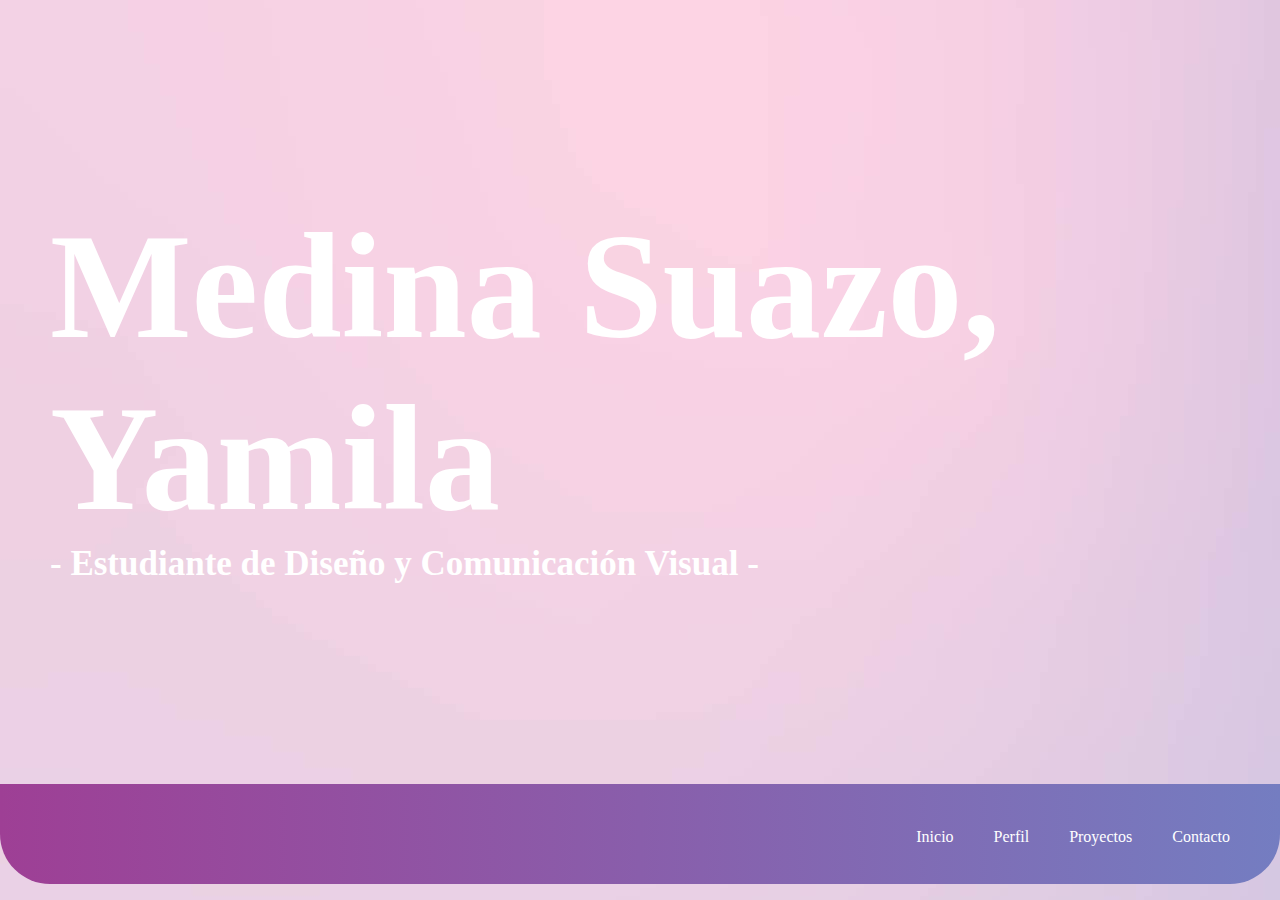
==== commit a4a39c90: "Animacion" ====
--- a/index.html
+++ b/index.html
@@ -14,7 +14,7 @@
 	</section>
 	<header class="header">
 		<nav>
-			<a href= "inicio.html">Inicio</a>
+			<a href= "index.html">Inicio</a>
 			<a href= "perfil.html">Perfil</a>
 			<a href= "proyectos.html">Proyectos</a>
 			<a href= "contacto.html">Contacto</a>
--- a/estilos.css
+++ b/estilos.css
@@ -17,7 +17,7 @@
 	flex-direction: column;
 	align-items: flex-start;
 }
-
+	
 .bienvenidos{
 	padding-bottom: 50px
 }
@@ -80,10 +80,56 @@
 	background: linear-gradient(to right,#9E3F95, #747DC1);
 	border-bottom-left-radius: 50px;
 	border-bottom-right-radius: 50px;
-	position:sticky;
-	z-index: 8px;
-	width: 1348px;
+	position:relative;
+	width: 100%;
 	height: 100px;
+}
+
+header h1{
+	font-family:'LT Glockenspiel Black';
+	font-size: 150px;
+	color:#FFFFFF;
+	transition: color 0.3s, font-size 0.3s;
+}
+
+header h1:hover{
+	color:#9E81B9;
+	font-size: 195px;
+	box-shadow: 0 0 5px #9E81B9,
+	0 0 25px #9E81B9, 0 0 5px #9E81B9,
+	0 0 100px #9E81B9, 0 0 200px #9E81B9;
+}
+
+footer{
+	background: linear-gradient(to right,#9E3F95, #747DC1);
+	width: 100%;
+	height: 50px;
+	position: absolute;
+	padding: 8px;
+	display: flex;
+	justify-content: center;
+	align-items: center;
+	flex-direction: column;
+}
+
+.redes-sociales{
+	display: flex;
+	justify-content: center;
+	align-items: center;
+	flex-wrap: wrap;
+	list-style: none;
+	padding: 0;
+}
+
+.redes-sociales li {
+	display: inline;
+	margin: 0 10px;
+}
+
+.redes-sociales a {
+	text-decoration: none;
+	 color: #fff;
+	font-size: 24px;
 }
 
 nav{
